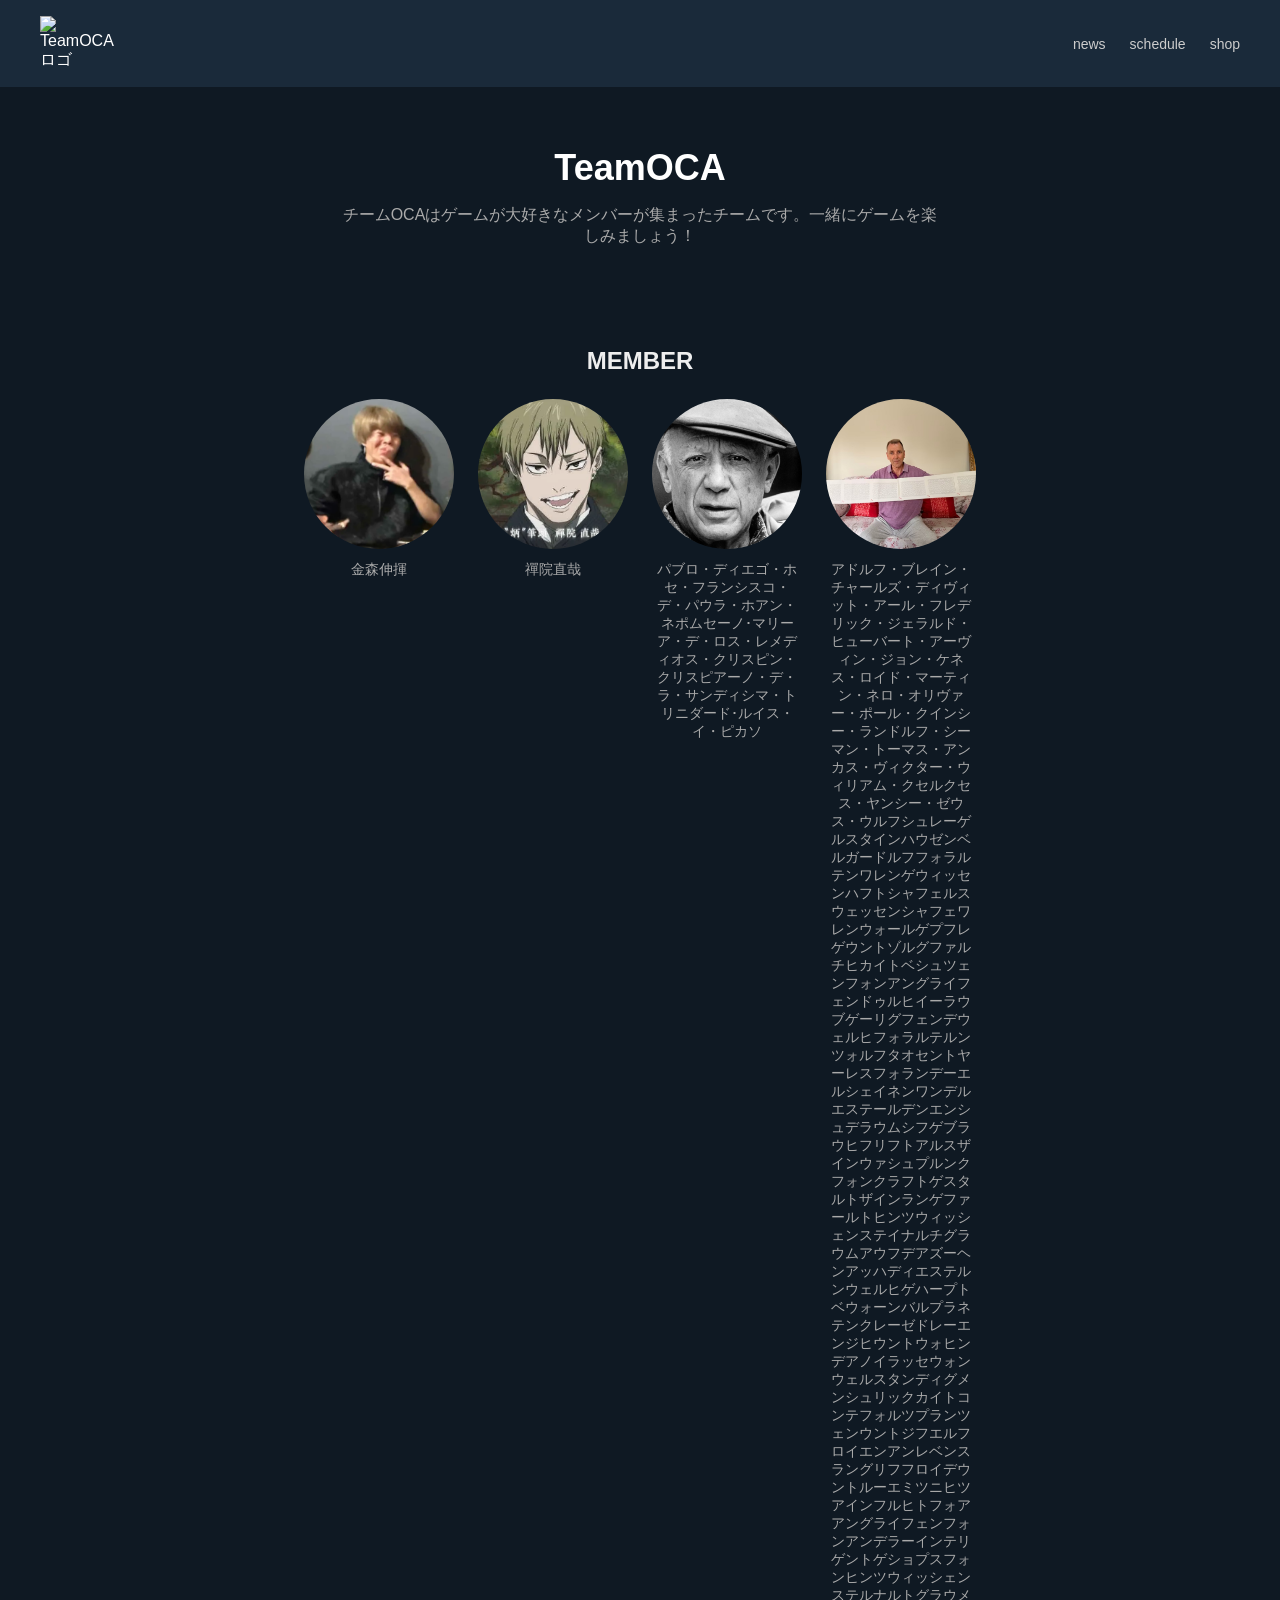
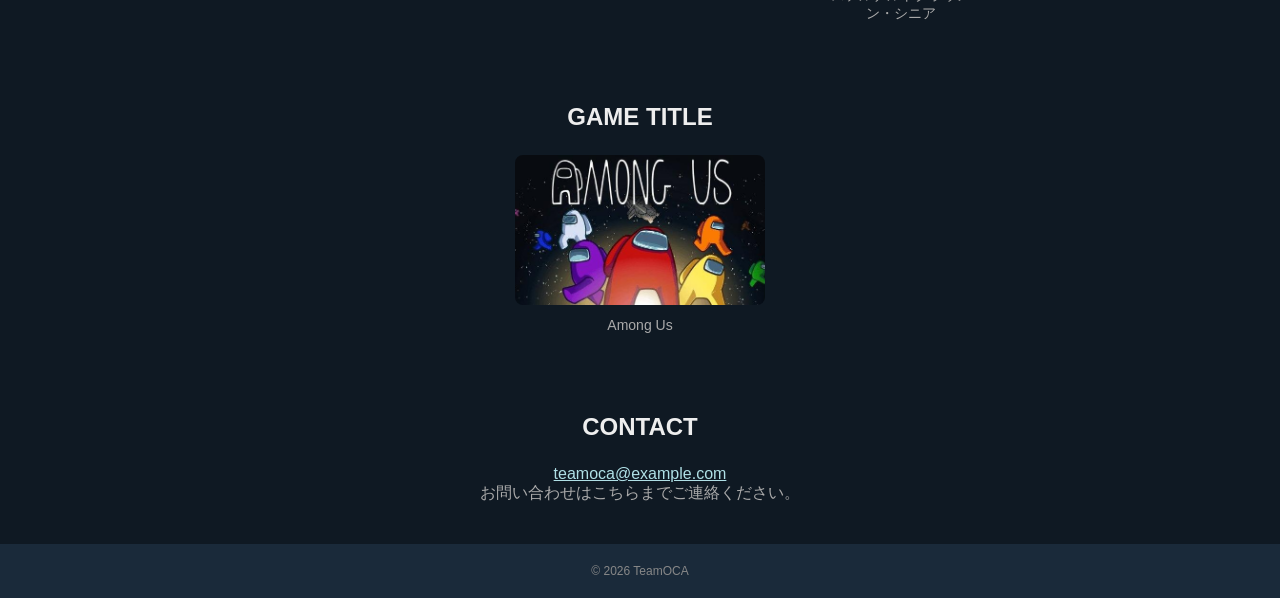
==== exercises/lesson04/index.html @ dfdeca65 "0519 lesson4" ====
<!doctype html>
<html lang="ja">
  <head>
    <meta charset="UTF-8" />
    <meta name="viewport" content="width=device-width, initial-scale=1.0" />
    <link rel="stylesheet" href="style.css" />
    <title>TeamOCA</title>
  </head>
  <body>
    <div class="header">
      <img src="img/logo.png" alt="TeamOCAロゴ" width="80" />
      <div class="header-nav">
        <a href="#">news</a>
        <a href="#">schedule</a>
        <a href="#">shop</a>
      </div>
    </div>
    <!-- ============================================
       ① ヘッダー
       ロゴ画像とナビゲーションリンクを横並びにしよう

       ヒント:
       - ロゴ画像: <img src="img/logo.png" alt="..." width="80">
       - ナビリンク: <a href="#">リンク名</a> を3つ（news, schedule, shop）
       - 外側の div に class="header" をつける
       - ナビ部分を <div class="header-nav"> で囲む
       ============================================ -->

    <div class="about">
      <h1>TeamOCA</h1>
      <p>
        チームOCAはゲームが大好きなメンバーが集まったチームです。一緒にゲームを楽しみましょう！
      </p>
      
    </div>
    <!-- ============================================
       ② Aboutセクション
       チーム名と説明文を中央に表示しよう

       ヒント:
       - <div class="about"> で囲む
       - <h1> でチーム名「TeamOCA」
       - <p> で説明文を1〜2文
       ============================================ -->

    <div class="section">
      <h2>MEMBER</h2>
      <div class="member-list">
        <div class="member">
          <img src="img/member/nobu.webp" alt="メンバー1" />
          <p>金森伸揮</p>
        </div>
        <div class="member">
          <img src="img/member/naoya.webp" alt="メンバー2" />
          <p>禪院直哉</p>
        </div>
        <div class="member">
          <img src="img/member/pikaso.jpg" alt="メンバー3" />
          <p>
            パブロ・ディエゴ・ホセ・フランシスコ・デ・パウラ・ホアン・ネポムセーノ･マリーア・デ・ロス・レメディオス・クリスピン・クリスピアーノ・デ・ラ・サンディシマ・トリニダード･ルイス・イ・ピカソ
          </p>
        </div>
        <div class="member">
          <img src="img/member/nagai.jpg" alt="メンバー4" />
          <p>
            アドルフ・ブレイン・チャールズ・ディヴィット・アール・フレデリック・ジェラルド・ヒューバート・アーヴィン・ジョン・ケネス・ロイド・マーティン・ネロ・オリヴァー・ポール・クインシー・ランドルフ・シーマン・トーマス・アンカス・ヴィクター・ウィリアム・クセルクセス・ヤンシー・ゼウス・ウルフシュレーゲルスタインハウゼンベルガードルフフォラルテンワレンゲウィッセンハフトシャフェルスウェッセンシャフェワレンウォールゲプフレゲウントゾルグファルチヒカイトベシュツェンフォンアングライフェンドゥルヒイーラウブゲーリグフェンデウェルヒフォラルテルンツォルフタオセントヤーレスフォランデーエルシェイネンワンデルエステールデンエンシュデラウムシフゲブラウヒフリフトアルスザインウァシュプルンクフォンクラフトゲスタルトザインランゲファールトヒンツウィッシェンステイナルチグラウムアウフデアズーヘンアッハディエステルンウェルヒゲハープトベウォーンバルプラネテンクレーゼドレーエンジヒウントウォヒンデアノイラッセウォンウェルスタンディグメンシュリックカイトコンテフォルツプランツェンウントジフエルフロイエンアンレベンスラングリフフロイデウントルーエミツニヒツアインフルヒトフォアアングライフェンフォンアンデラーインテリゲントゲショプスフォンヒンツウィッシェンステルナルトグラウメン・シニア
          </p>
          </div>
        </div>

        <!-- ここに member_02, member_03, member_04 を同じ形で追加しよう -->
      </div>
    </div>
    <!-- ============================================
       ③ メンバーセクション
       メンバーの画像と名前を横並びに表示しよう

       ヒント:
       - <div class="section"> で囲む
       - <h2>MEMBER</h2> で見出し
       - <div class="member-list"> の中に メンバーを並べる
       - 1人分の構造:
           <div class="member">
             <img src="img/member/member_01.jpeg" alt="メンバー1">
             <p>member 1</p>
           </div>
       - member_01 〜 member_04 の4人分を作る

       使える画像:
         img/member/member_01.jpeg
         img/member/member_02.jpeg
         img/member/member_03.jpeg
         img/member/member_04.jpeg
       ============================================ -->

    <div class="section">
      <h2>GAME TITLE</h2>
      <div class="game-list">
        <div class="game">
          <img src="img/game/amoasu.jpg" alt="ゲーム1" />
          <p>Among Us</p>
        </div>

        <!-- game_02 も追加しよう -->
      </div>
    </div>
    <!-- ============================================
       ④ ゲームセクション
       ゲームの画像とタイトルを横並びに表示しよう

       ヒント:
       - ③と同じ構造で class名を変える
       - <div class="section"> → <h2>GAME TITLE</h2>
       - <div class="game-list"> の中に ゲームを並べる
       - 1つ分の構造:
           <div class="game">
             <img src="img/game/game_01.jpeg" alt="ゲーム1">
             <p>GAME 1</p>
           </div>

       使える画像:
         img/game/game_01.jpeg
         img/game/game_02.jpeg
       ============================================ -->

    <div class="section">
      <h2>CONTACT</h2>
      <p>
        <a href="#">teamoca@example.com</a> 
       </p>
      <p>お問い合わせはこちらまでご連絡ください。</p>
    </div>
    <!-- ============================================
       ⑤ お問い合わせセクション

       ヒント:
       - <div class="section"> で囲む
       - <h2>CONTACT</h2>
       - <p> でメールアドレスなどの連絡先を書く
       ============================================ -->

    <div class="footer">
      <p>&copy; 2026 TeamOCA</p>
    </div>
    <!-- ============================================
       ⑥ フッター

       ヒント:
       - <div class="footer"> で囲む
       - <p>&copy; 2026 TeamOCA</p>
       - &copy; は © マークになる特殊文字
       ============================================ -->
  </body>
</html>
---- exercises/lesson04/style.css ----
/* ===== リセット・基本設定 ===== */
* {
  margin: 0;
  padding: 0;
  box-sizing: border-box;
}

body {
  font-family: "MS PMincho", "ＭＳ Ｐ明朝", sans-serif;
  background-color: #0f1923;
  color: white;
}

img {
  max-width: 100%;
}

/* ===== ヘッダー ===== */
.header {
  display: flex;
  justify-content: space-between;
  align-items: center;
  padding: 16px 40px;
  background-color: #1a2a3a;
}

.header-nav {
  display: flex;
  gap: 24px;
}

.header-nav a {
  color: #ccc;
  text-decoration: none;
  font-size: 14px;
}
/* ===== About ===== */
.about {
  text-align: center;
  padding: 60px 40px;
}

.about h1 {
  font-size: 36px;
  margin-bottom: 16px;
}

.about p {
  color: #aaa;
  max-width: 600px;
  margin: 0 auto;
}
/* ===== セクション共通 ===== */
.section {
  padding: 40px;
}

.section h2 {
  text-align: center;
  font-size: 24px;
  margin-bottom: 24px;
  color: #eee;
}
/* ===== メンバー ===== */

.member-list {
  display: flex;
  justify-content: center;
  gap: 24px;
  flex-wrap: wrap;
}

.member {
  text-align: center;
  width: 150px;
}

.member img {
  width: 150px;
  height: 150px;
  border-radius: 50%;
  object-fit: cover;
}

.member p {
  margin-top: 8px;
  font-size: 14px;
  color: #ccc;
}

/* ===== ゲーム ===== */
.game-list {
  display: flex;
  justify-content: center;
  gap: 24px;
  flex-wrap: wrap;
}

.game {
  text-align: center;
  width: 250px;
}

.game img {
  width: 250px;
  height: 150px;
  border-radius: 8px;
  object-fit: cover;
}

.game p {
  margin-top: 8px;
  font-size: 14px;
  color: #ccc;
}

/* ===== お問い合わせ ===== */
.section p {
  text-align: center;
  color: #aaa;
}
a {
  color: powderblue;
  transition: background-color 0.5s;
}

a:hover {
  color: gold;
}
/* ===== フッター ===== */
.footer {
  text-align: center;
  padding: 20px;
  background-color: #1a2a3a;
  color: #888;
  font-size: 12px;
}
/* =============================================
   フッター
   =============================================
   ヒント:
     .footer に text-align: center, padding, background-color を設定
     color, font-size を設定
   ============================================= */
.about p {
  background-image: url(img/about.jpg);
}
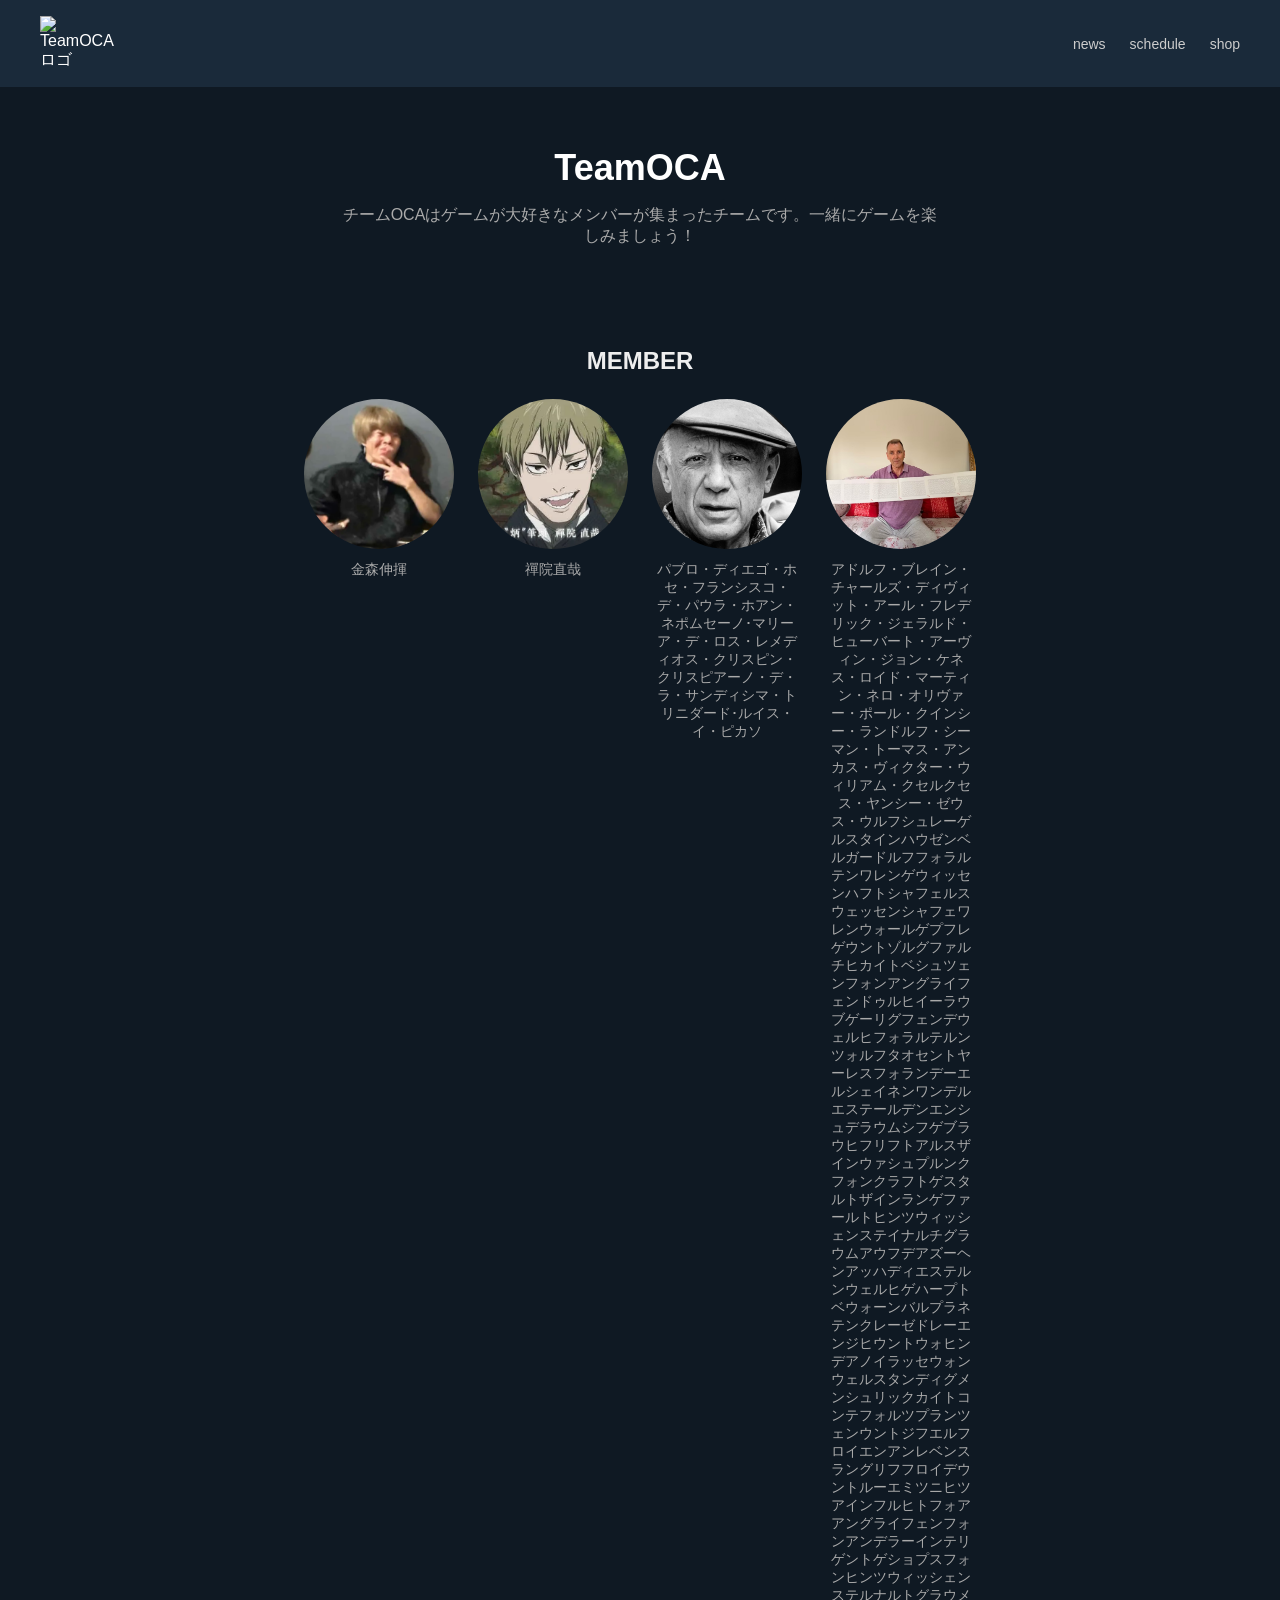
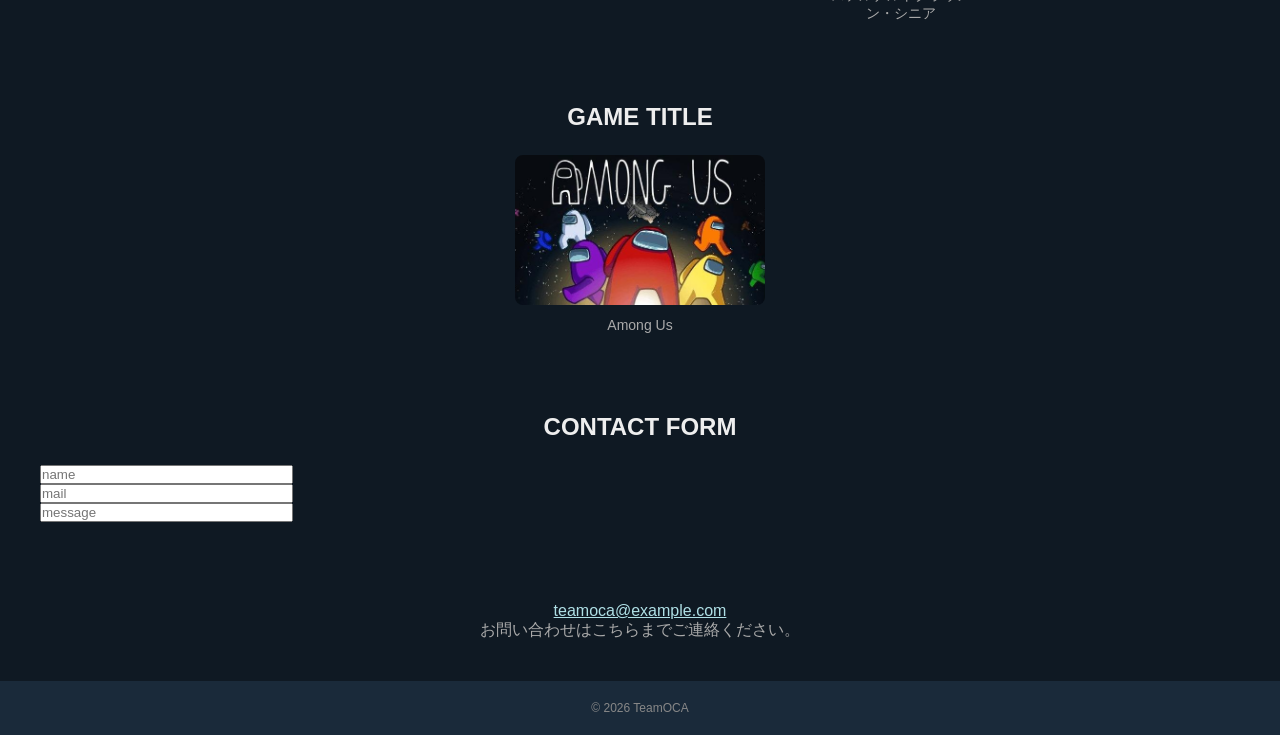
==== commit 14146aac: "0707" ====
--- a/exercises/lesson04/index.html
+++ b/exercises/lesson04/index.html
@@ -123,13 +123,7 @@
          img/game/game_02.jpeg
        ============================================ -->
 
-    <div class="section">
-      <h2>CONTACT</h2>
-      <p>
-        <a href="#">teamoca@example.com</a> 
-       </p>
-      <p>お問い合わせはこちらまでご連絡ください。</p>
-    </div>
+    
     <!-- ============================================
        ⑤ お問い合わせセクション
 
@@ -138,9 +132,42 @@
        - <h2>CONTACT</h2>
        - <p> でメールアドレスなどの連絡先を書く
        ============================================ -->
+        <div class="section">
+        <h2>CONTACT FORM</h2>
 
-    <div class="footer">
-      <p>&copy; 2026 TeamOCA</p>
+      <head>
+     <meta charset="UTF-8">
+     <meta name="viewport" content="width=device-width, initial-scale=1.0">
+      <title>テキストフィールドの例</title>
+      </head>
+
+     <body>
+      <input type="text" placeholder="name" size="30">
+      </body>
+      
+      <div>
+      <input type="text" placeholder="mail" size="30">
+      </div>
+
+       <div>
+      <input type="text" placeholder="message" size="30">
+      </div>
+
+        </div>
+
+
+
+
+
+      <div class="section">
+      <p>
+        <a href="#">teamoca@example.com</a> 
+       </p>
+      <p>お問い合わせはこちらまでご連絡ください。</p>
+    </div>
+   
+   <div class="footer">
+     <p>&copy; 2026 TeamOCA</p>
     </div>
     <!-- ============================================
        ⑥ フッター
--- a/exercises/lesson04/style.css
+++ b/exercises/lesson04/style.css
@@ -135,6 +135,57 @@
   color: #888;
   font-size: 12px;
 }
+
+.align-center {
+  text-align: center;
+}
+
+Basics html {
+  height: 100%;
+}
+body {
+  height: 100%;
+  position: relative;
+}
+Grid .row {
+  include: clearfix;
+  margin: -20px 0;
+  .col {
+    padding: 0 20px;
+    float: left;
+    box-sizing: border-box;
+    &.x-50 {
+      width: 50%;
+    }
+    &.x-100 {
+      width: 100%;
+    }
+  }
+}
+
+.content-wrapper {
+  min-height: 100%;
+  position: relative;
+}
+
+.get-in-touch {
+  max-width: 650px;
+  margin: 0 auto;
+  position: relative;
+  top: 50%;
+  transform: translateY(-50%);
+
+  .title {
+    text-align: center;
+    font-family: Raleway, sans-serif;
+    text-transform: uppercase;
+    letter-spacing: 3px;
+    font-size: 36px;
+    line-height: 48px;
+    padding-bottom: 48px;
+  }
+}
+
 /* =============================================
    フッター
    =============================================
@@ -145,3 +196,20 @@
 .about p {
   background-image: url(img/about.jpg);
 }
+@media screen and (max-width: 480px) {
+  body {
+    font-family: "Franklin Gothic Medium", "Arial Narrow", Arial, sans-serif;
+    background-color: #0bdcc4;
+    color: #000000;
+    .member p {
+      color: #000000;
+    }
+    h1 {
+      color: #000000;
+    }
+    h2 {
+      color: #000000;
+    }
+    /* 480px以下に適用されるCSS（スマホ用） */
+  }
+}
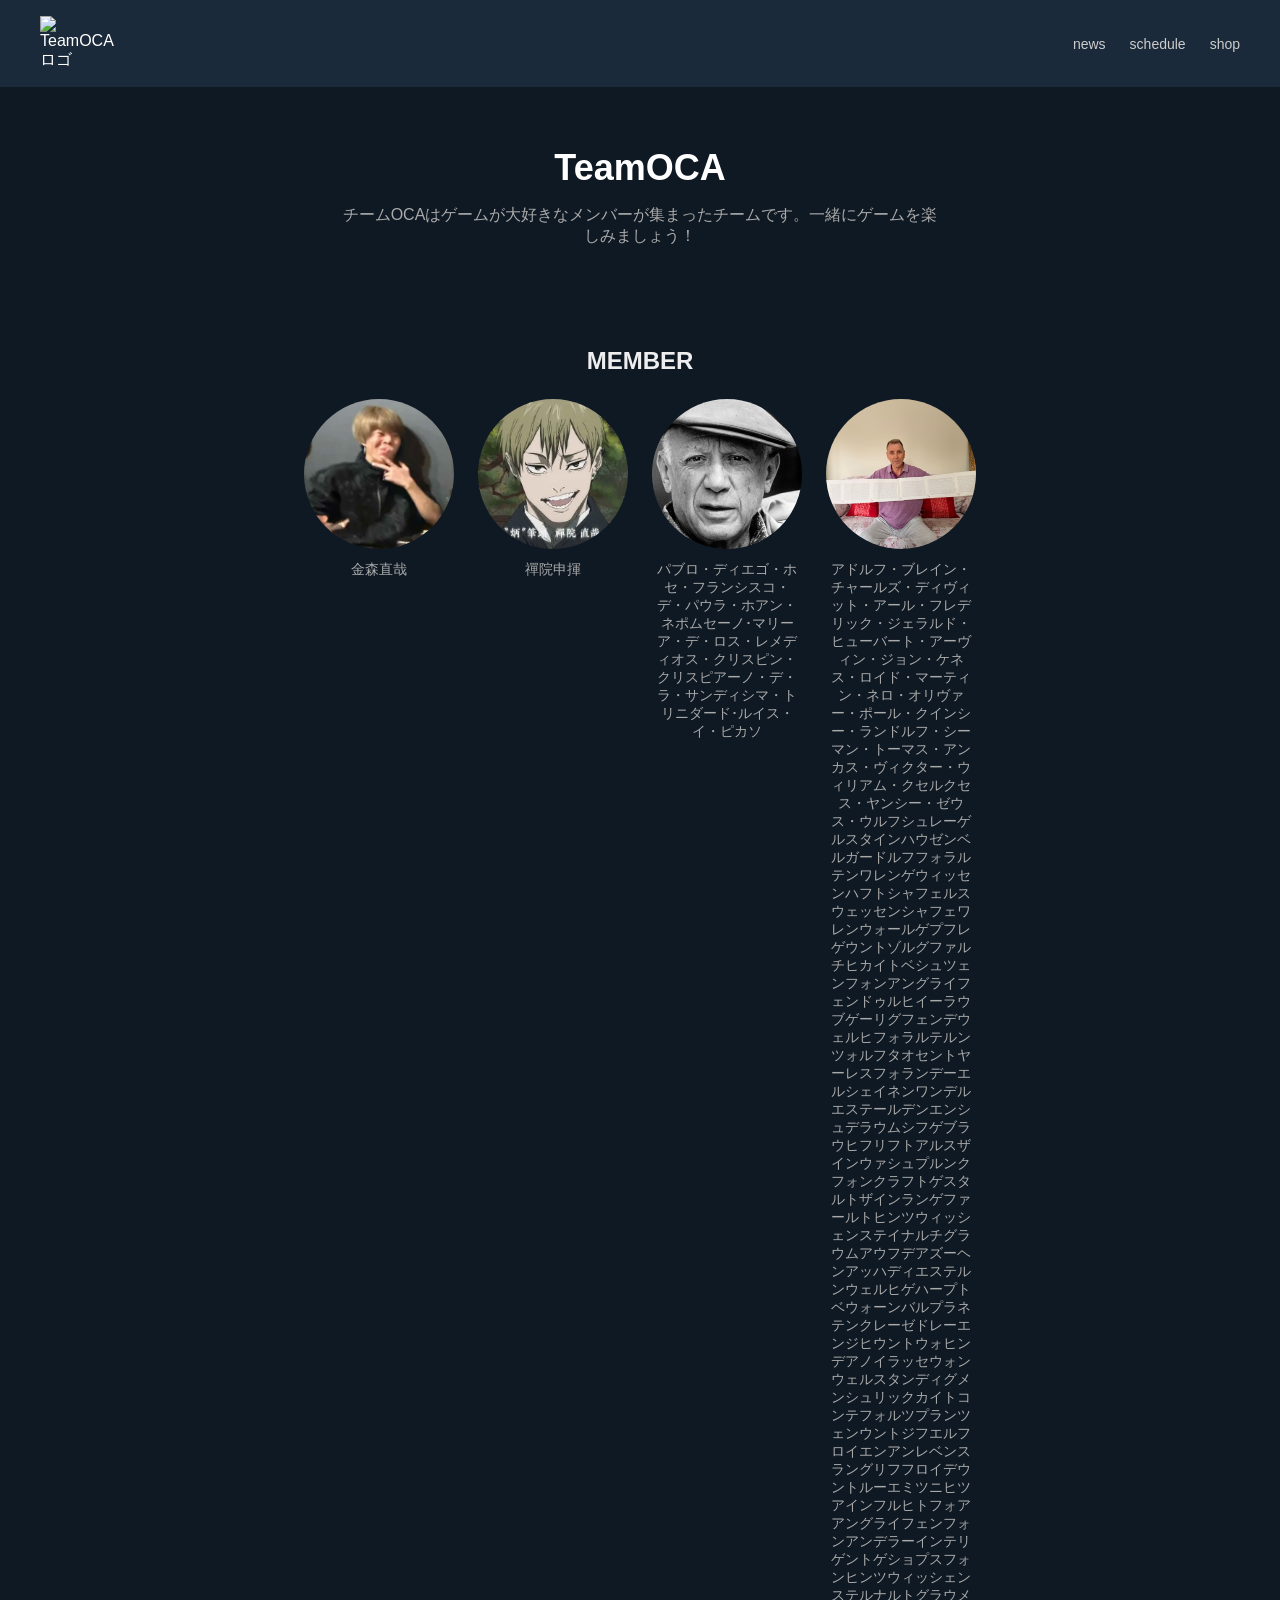
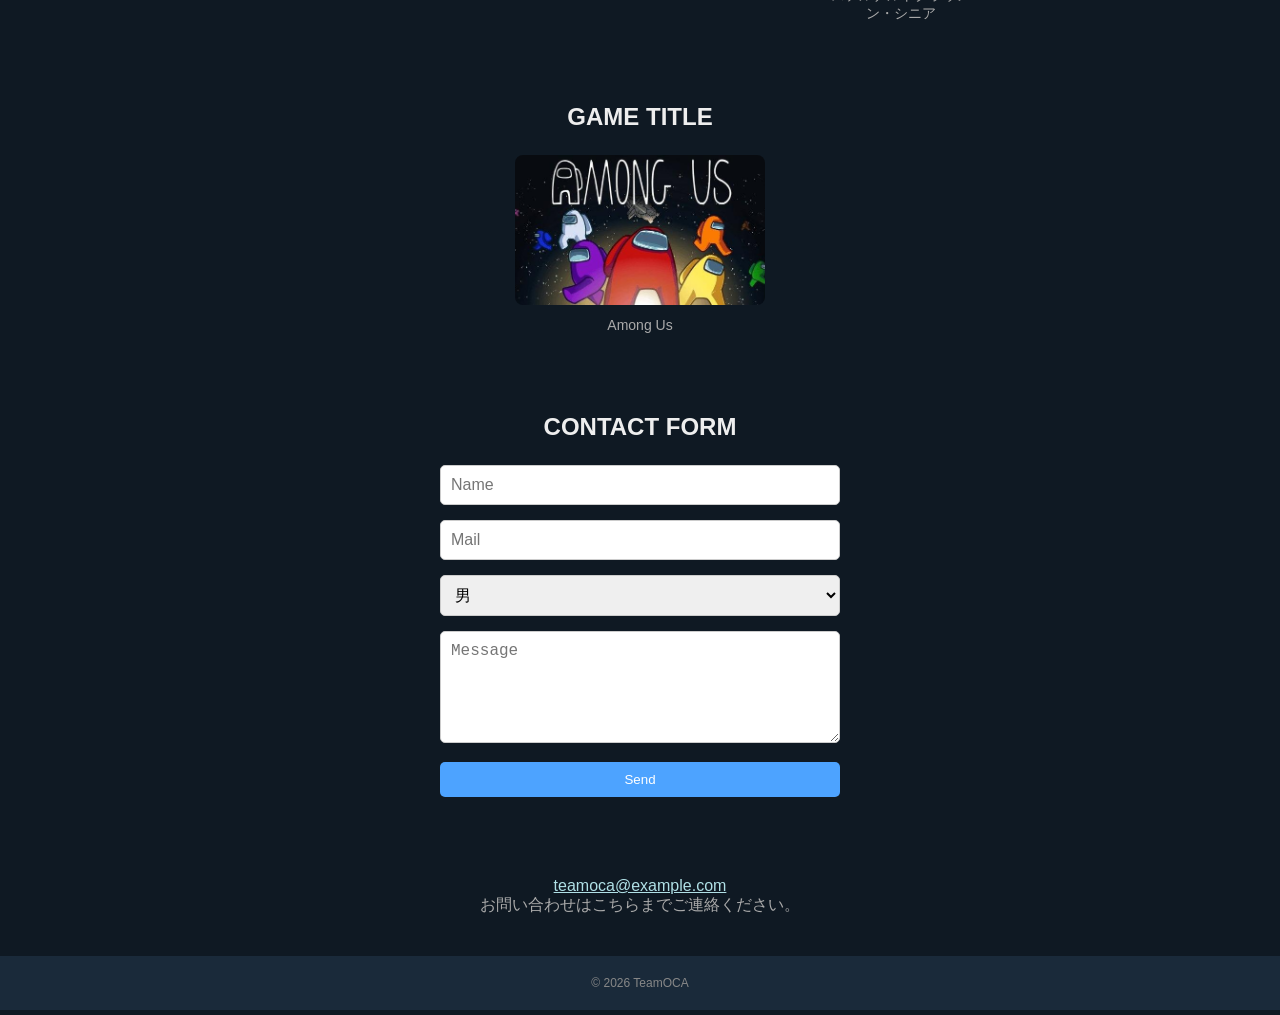
==== commit f6957f47: "0714" ====
--- a/exercises/lesson04/index.html
+++ b/exercises/lesson04/index.html
@@ -48,11 +48,11 @@
       <div class="member-list">
         <div class="member">
           <img src="img/member/nobu.webp" alt="メンバー1" />
-          <p>金森伸揮</p>
+          <p>金森直哉</p>
         </div>
         <div class="member">
           <img src="img/member/naoya.webp" alt="メンバー2" />
-          <p>禪院直哉</p>
+          <p>禪院申揮</p>
         </div>
         <div class="member">
           <img src="img/member/pikaso.jpg" alt="メンバー3" />
@@ -132,30 +132,46 @@
        - <h2>CONTACT</h2>
        - <p> でメールアドレスなどの連絡先を書く
        ============================================ -->
-        <div class="section">
-        <h2>CONTACT FORM</h2>
+      
 
-      <head>
-     <meta charset="UTF-8">
-     <meta name="viewport" content="width=device-width, initial-scale=1.0">
-      <title>テキストフィールドの例</title>
-      </head>
 
-     <body>
-      <input type="text" placeholder="name" size="30">
-      </body>
-      
-      <div>
-      <input type="text" placeholder="mail" size="30">
-      </div>
+    <title>Contact Form</title>
+</head>
 
-       <div>
-      <input type="text" placeholder="message" size="30">
-      </div>
+<body>
 
+<div class="section">
+    <h2>CONTACT FORM</h2>
+
+    <form>
+        <div>
+            <input type="text" placeholder="Name" size="30">
         </div>
 
+        <div>
+            <input type="email" placeholder="Mail" size="30">
+        </div>
 
+       
+        <div>
+            <select name="gender">
+                <option value="male">男</option>
+                <option value="female">女</option>
+                <option value="other">その他</option>
+            </select>
+        </div>
+        <div>
+            <textarea placeholder="Message" cols="30" rows="5"></textarea>
+        </div>
+
+        <button id="submit" type="submit">Send</button>
+    </form>
+
+</div>
+<script>
+   alert('内容が入力されていません');
+  </script>
+</body>
 
 
 
--- a/exercises/lesson04/style.css
+++ b/exercises/lesson04/style.css
@@ -193,6 +193,46 @@
      .footer に text-align: center, padding, background-color を設定
      color, font-size を設定
    ============================================= */
+
+/* ===== Contact Form ===== */
+.section form {
+  max-width: 400px;
+  margin: 0 auto;
+}
+
+.section form div {
+  margin-bottom: 15px;
+}
+
+.section form input,
+.section form select,
+.section form textarea {
+  width: 100%;
+  padding: 10px;
+  border: 1px solid #ccc;
+  border-radius: 5px;
+  font-size: 16px;
+}
+
+.section form textarea {
+  resize: vertical;
+}
+
+.section form button {
+  display: block;
+  width: 100%;
+  padding: 10px;
+  background-color: #4da3ff;
+  color: white;
+  border: none;
+  border-radius: 5px;
+  cursor: pointer;
+}
+
+.section form button:hover {
+  background-color: #2f7fd3;
+}
+
 .about p {
   background-image: url(img/about.jpg);
 }
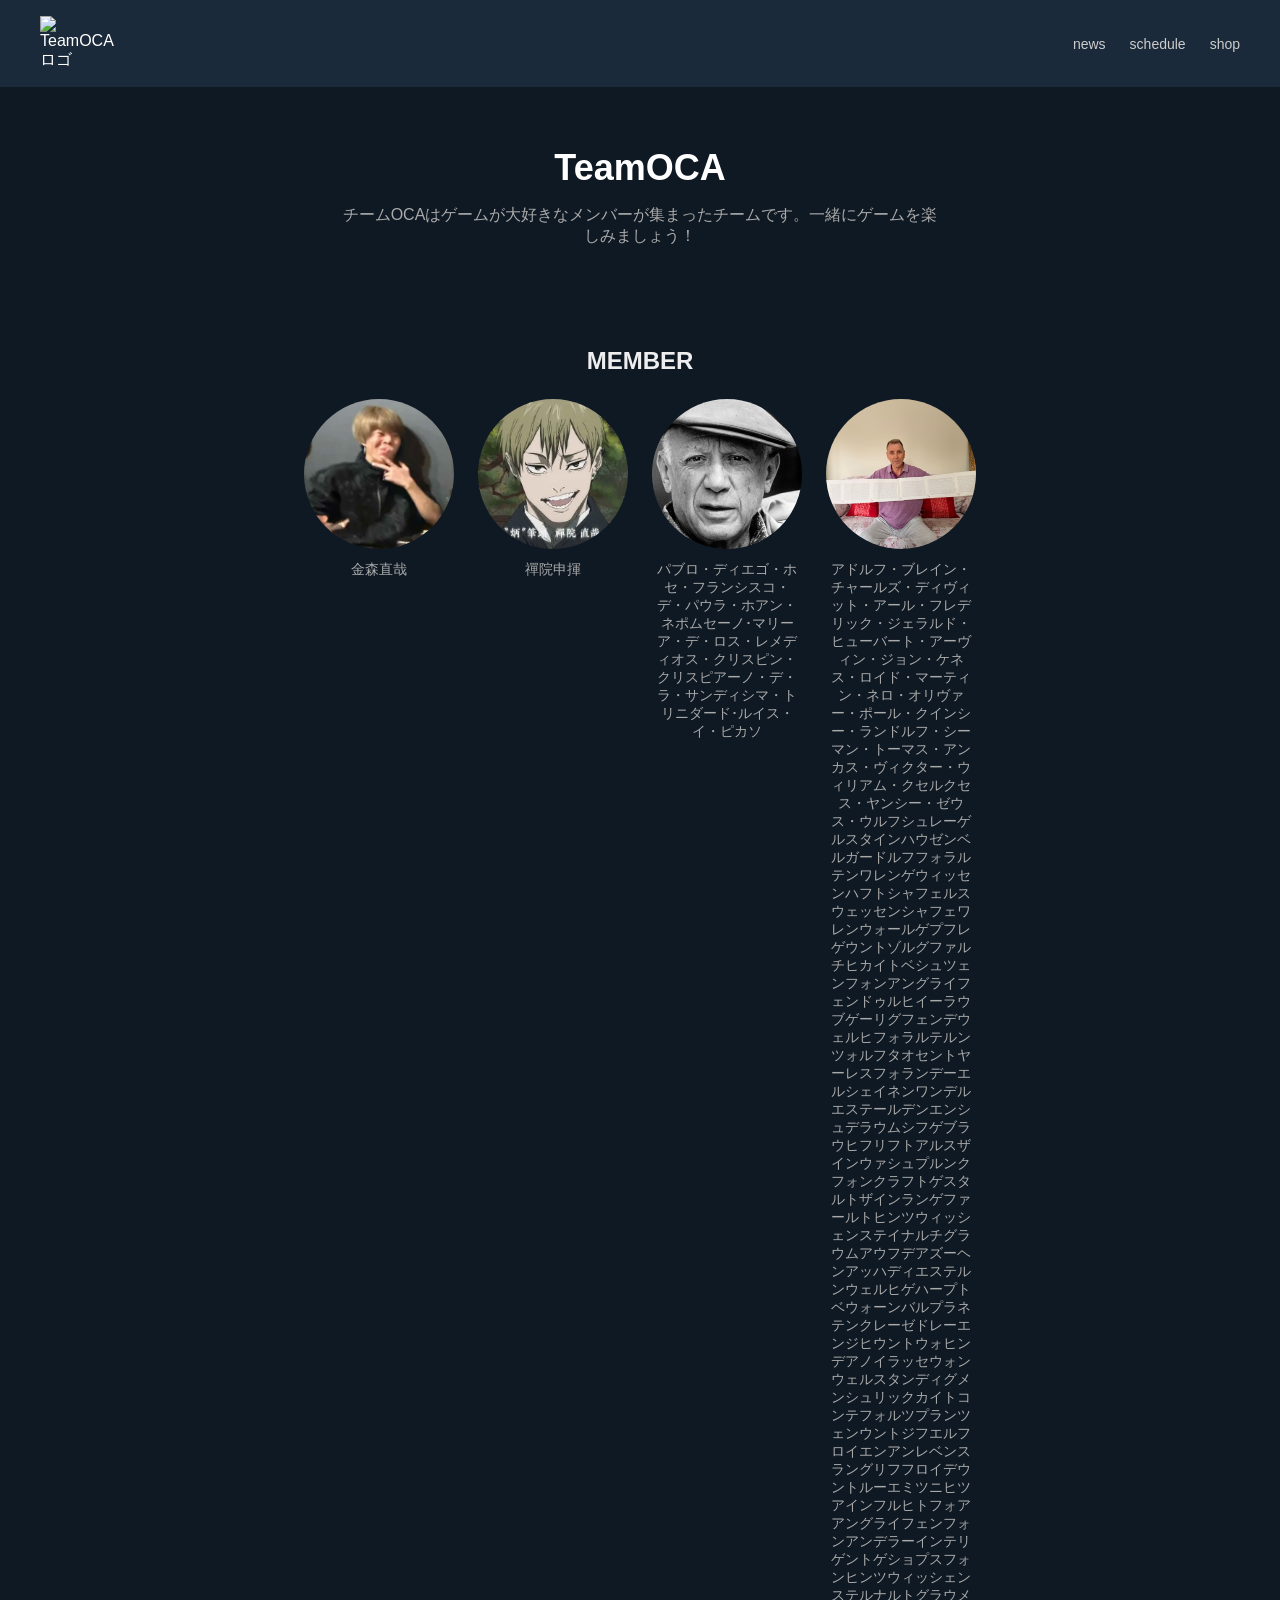
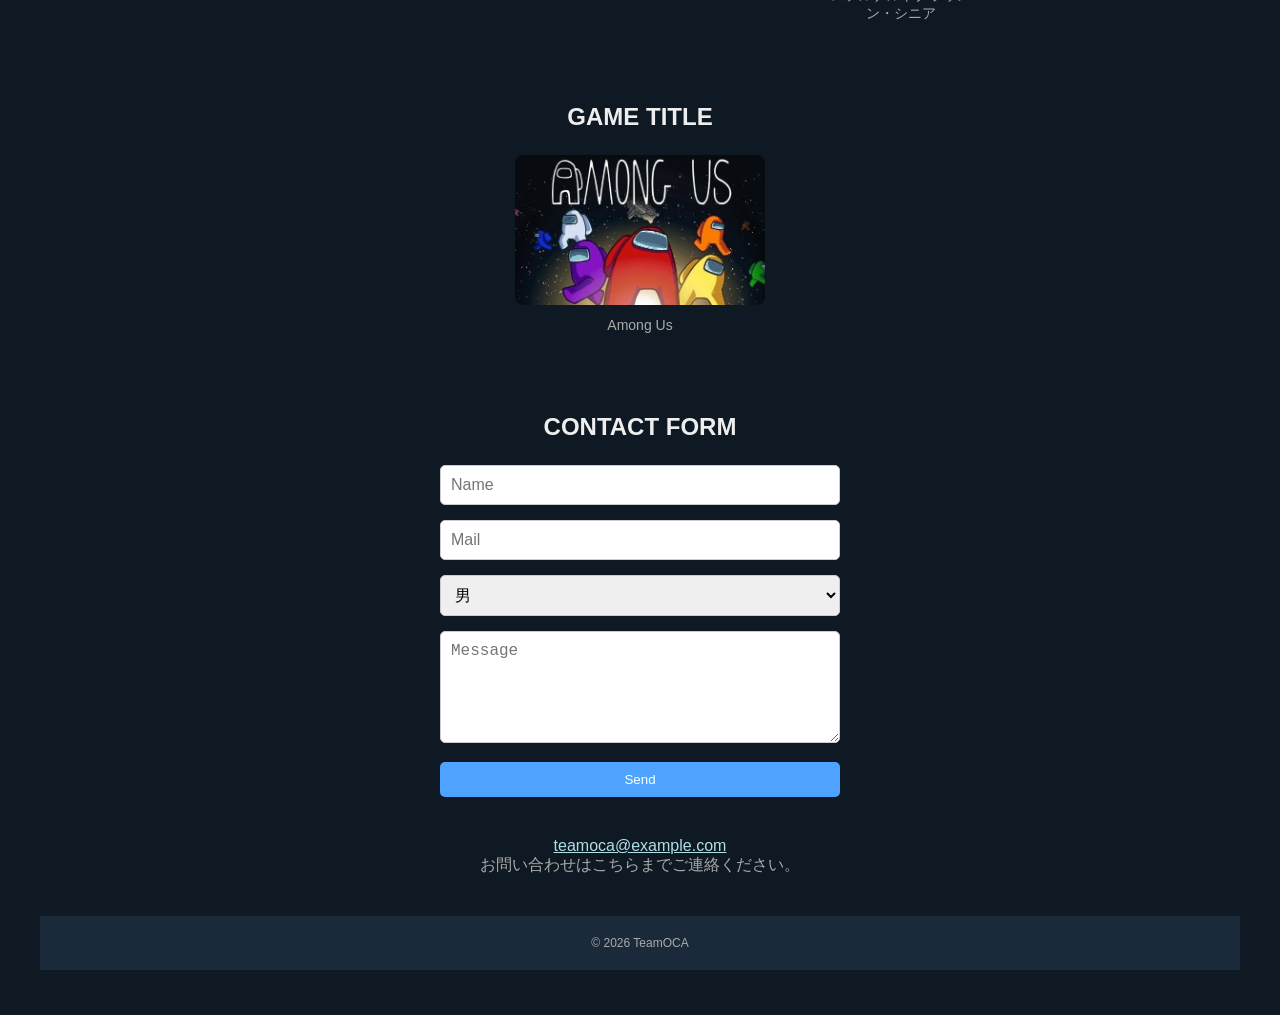
==== commit 7af5d000: "0721" ====
--- a/exercises/lesson04/index.html
+++ b/exercises/lesson04/index.html
@@ -167,12 +167,18 @@
         <button id="submit" type="submit">Send</button>
     </form>
 
-</div>
 <script>
-   alert('内容が入力されていません');
-  </script>
-</body>
-
+document.querySelector("form").addEventListener("submit", function(e) {
+    const name = document.querySelector('input[type="text"]').value.trim();
+    const mail = document.querySelector('input[type="email"]').value.trim();
+    const message = document.querySelector("textarea").value.trim();
+
+    if (name === "" || mail === "" || message === "") {
+        e.preventDefault(); // フォーム送信を止める
+        alert("内容が入力されていません");
+    }
+});
+</script>
 
 
       <div class="section">
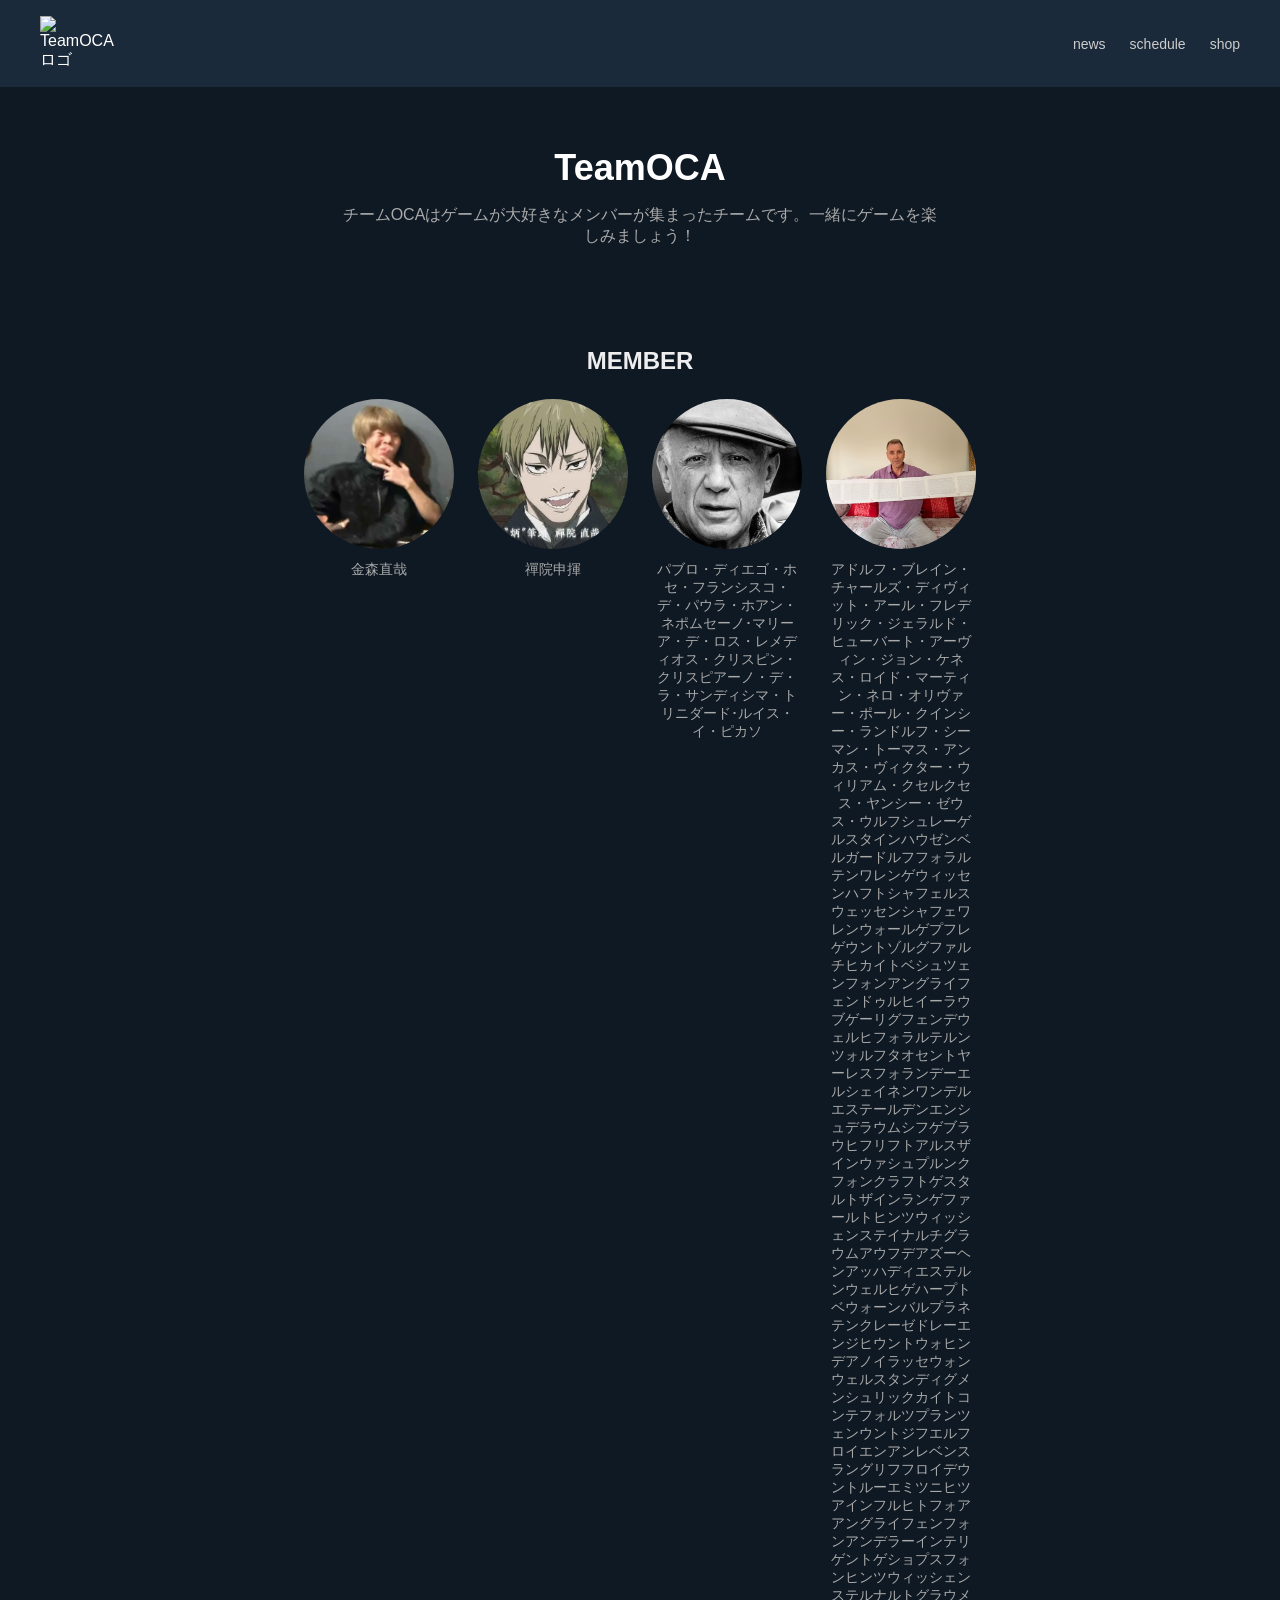
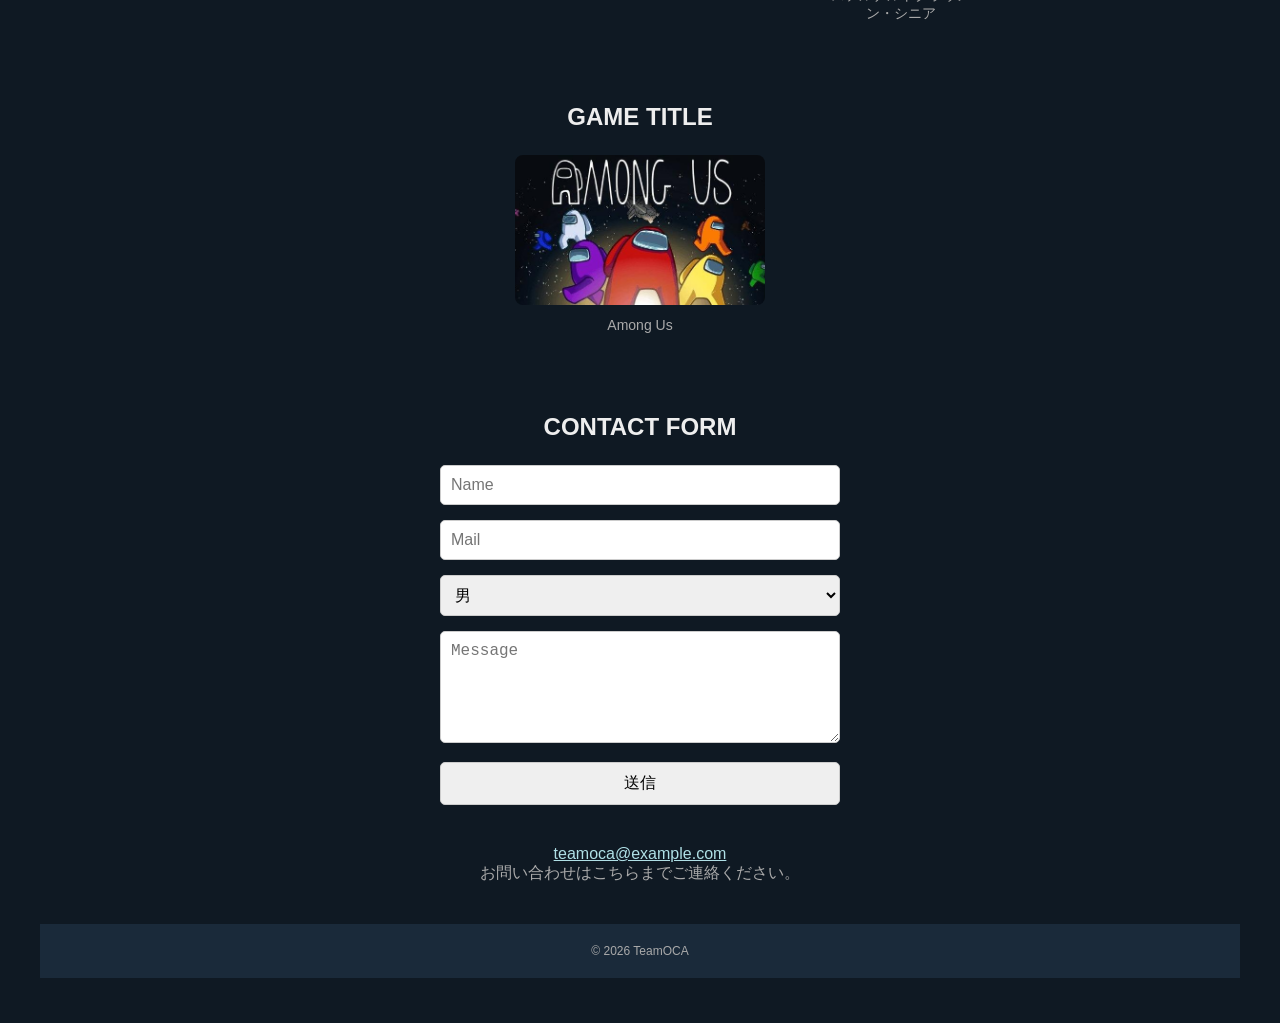
==== commit 273a1311: "0901" ====
--- a/exercises/lesson04/index.html
+++ b/exercises/lesson04/index.html
@@ -145,11 +145,11 @@
 
     <form>
         <div>
-            <input type="text" placeholder="Name" size="30">
-        </div>
-
-        <div>
-            <input type="email" placeholder="Mail" size="30">
+            <input id="name" type="text" placeholder="Name" size="30">
+        </div>
+
+        <div>
+            <input id="mail" type="text" placeholder="Mail" size="30">
         </div>
 
        
@@ -161,23 +161,44 @@
             </select>
         </div>
         <div>
-            <textarea placeholder="Message" cols="30" rows="5"></textarea>
-        </div>
-
-        <button id="submit" type="submit">Send</button>
+            <textarea id="message"  placeholder="Message" cols="30" rows="5"></textarea>
+        </div>
+
+        <input id="submit" type="button" value="送信" onclick="test()">
     </form>
 
 <script>
-document.querySelector("form").addEventListener("submit", function(e) {
-    const name = document.querySelector('input[type="text"]').value.trim();
-    const mail = document.querySelector('input[type="email"]').value.trim();
-    const message = document.querySelector("textarea").value.trim();
-
-    if (name === "" || mail === "" || message === "") {
-        e.preventDefault(); // フォーム送信を止める
-        alert("内容が入力されていません");
-    }
-});
+  function test() {
+    const name = document.getElementById("name");
+    const mail = document.getElementById("mail");
+    const message = document.getElementById("message");
+
+    let errors = [];
+
+    if (name.value == "") {
+        errors.push("名前が入力されていません");
+    }
+    
+    if (mail.value == "") {
+      var pattern = /^[a-z\d][\w.-]*@[\w.-]+\.[a-z\d]+$/i
+      var postcode = document.getElementById("message"); 
+      var result = postcode.match(pattern);
+
+        errors.push("メールアドレスが入力されていません");
+    }
+
+    if (message.value == "") {
+        errors.push("要件が入力されていません");
+    }
+
+   
+
+    if (errors.length > 0) {
+        alert(errors.join("\n"));
+    }
+  }
+
+
 </script>
 
 
